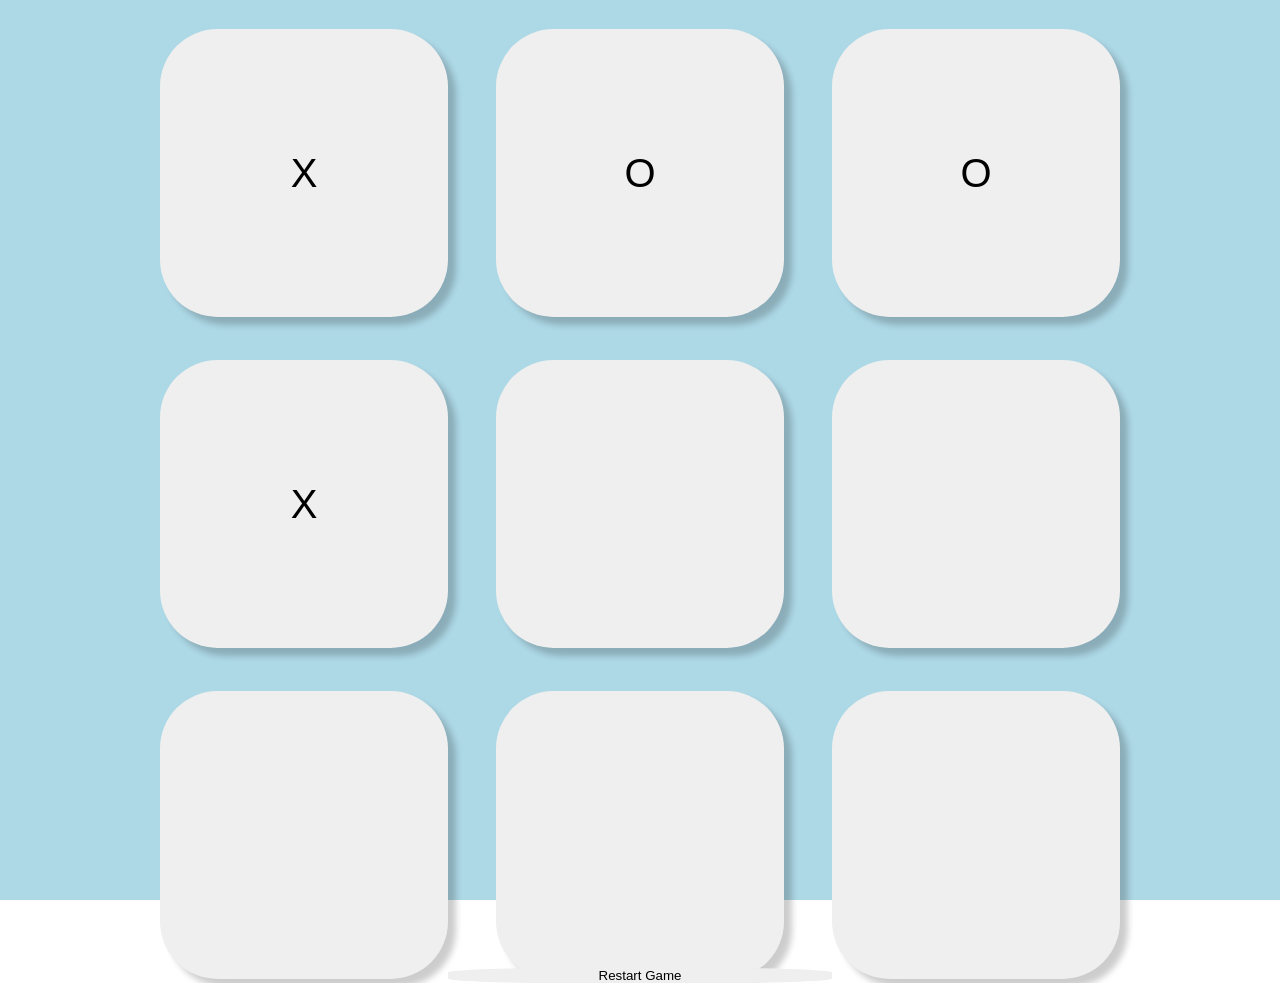
==== ttt/index.html @ 06e55162 "ttt" ====
<!DOCTYPE html>
<html lang="en">
<head>
    <meta charset="UTF-8">
    <meta name="viewport" content="width=device-width, initial-scale=1.0">
    <title>Tic Tac Toe</title>
    <link rel="stylesheet" href="style.css" />
</head>
<body>
    <div id="container">
        <h1>Tic Tac Toe</h1>
        <div class="board">
            <button class="box">X</button>
            <button class="box">O</button>
            <button class="box">O</button>
            <button class="box">X</button>
            <button class="box"></button>
            <button class="box"></button>
            <button class="box"></button>
            <button class="box"></button>
            <button class="box"></button>
        </div>
        <button id="rst">Restart Game</button>
    </div>
    <script src="script.js"></script>
</body>
</html>
---- ttt/style.css ----
*{
    margin: 0;
    padding: 0;
}

body {
    /*background-color: rgba(255, 255, 25);*/
    height: 100dvh;
}

#container {
    height: 100dvh;
    width: 100%;
    display: flex;
    flex-direction: column;
    justify-content: center;
    align-items: center;
    background: lightblue;
    gap: 75px;
}

.board {
    display: grid;
    width: 90%;
    max-width: 960px;
    grid-template-columns:repeat(3, 1fr);
    gap: 5%;
    /*background-color: rgba(255, 0, 0);*/

}

.box {
    margin: 0;
    padding: 0;
    aspect-ratio: 1/1;
    border-radius: 20%;
    border: none;
    font-size: 40px;
    box-shadow: 8px 8px 6px rgba(0, 0, 0, 0.2);
}

#rst {
    width : 30%;
    height: 6%;
    border-radius: 30%;
    border: none;
}
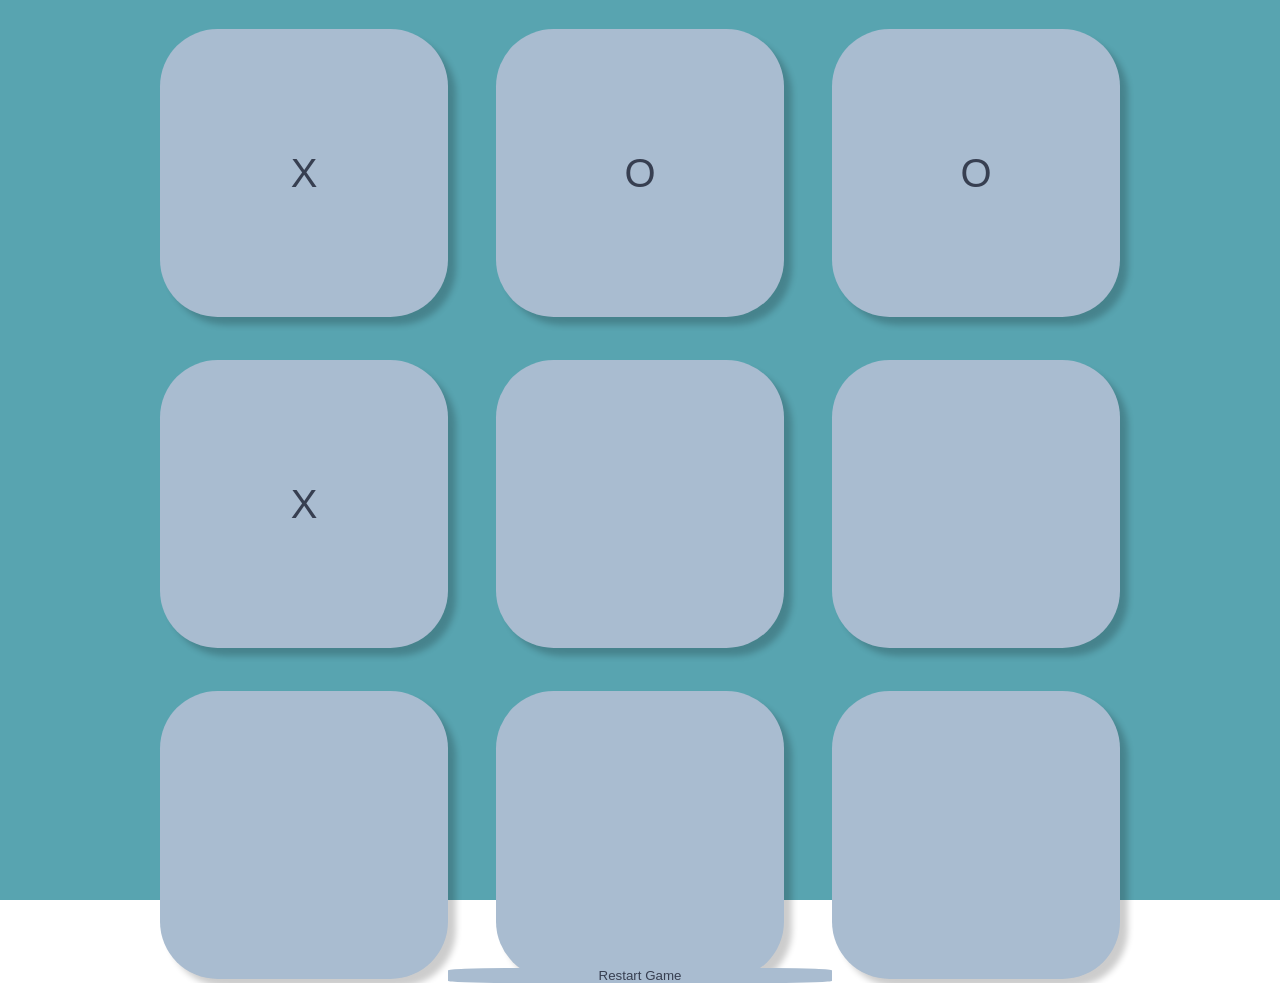
==== commit 13eae117: "whatever" ====
--- a/ttt/index.html
+++ b/ttt/index.html
@@ -10,10 +10,10 @@
     <div id="container">
         <h1>Tic Tac Toe</h1>
         <div class="board">
-            <button class="box">X</button>
-            <button class="box">O</button>
-            <button class="box">O</button>
-            <button class="box">X</button>
+            <button class="box" onclick="appendToScreen()">X</button>
+            <button class="box" onclick="appendToScreen()">O</button>
+            <button class="box" onclick="appendToScreen()">O</button>
+            <button class="box" onclick="appendToScreen()">X</button>
             <button class="box"></button>
             <button class="box"></button>
             <button class="box"></button>
--- a/ttt/style.css
+++ b/ttt/style.css
@@ -15,7 +15,7 @@
     flex-direction: column;
     justify-content: center;
     align-items: center;
-    background: lightblue;
+    background: rgba(88, 164, 176);
     gap: 75px;
 }
 
@@ -37,11 +37,19 @@
     border: none;
     font-size: 40px;
     box-shadow: 8px 8px 6px rgba(0, 0, 0, 0.2);
+    background-color: rgba(169, 188, 208, 1);
+    color: rgba(55, 63, 81);
 }
 
 #rst {
     width : 30%;
     height: 6%;
-    border-radius: 30%;
+    border-radius: 15%;
     border: none;
+    color: rgba(55, 63, 81);
+    background-color: rgba(169, 188, 208, 1);
+}
+
+h1 {
+    color: rgba(55, 63, 81);
 }
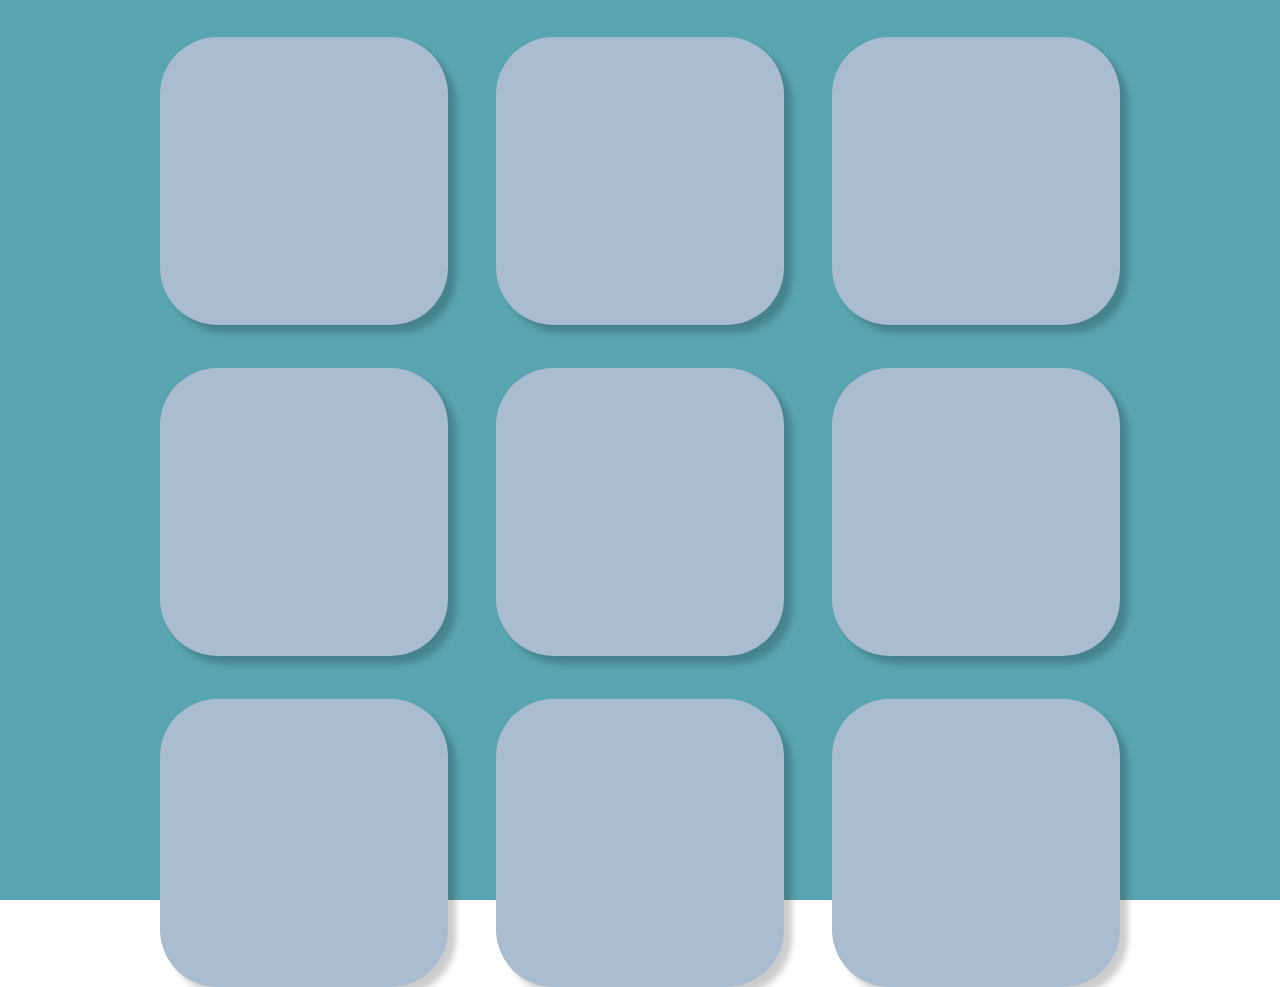
==== commit 0ee4d978: "idk" ====
--- a/ttt/index.html
+++ b/ttt/index.html
@@ -10,17 +10,17 @@
     <div id="container">
         <h1>Tic Tac Toe</h1>
         <div class="board">
-            <button class="box" onclick="appendToScreen()">X</button>
-            <button class="box" onclick="appendToScreen()">O</button>
-            <button class="box" onclick="appendToScreen()">O</button>
-            <button class="box" onclick="appendToScreen()">X</button>
+            <button class="box"></button>
+            <button class="box"></button>
+            <button class="box"></button>
+            <button class="box"></button>
             <button class="box"></button>
             <button class="box"></button>
             <button class="box"></button>
             <button class="box"></button>
             <button class="box"></button>
         </div>
-        <button id="rst">Restart Game</button>
+        <button id="rst"></button>
     </div>
     <script src="script.js"></script>
 </body>
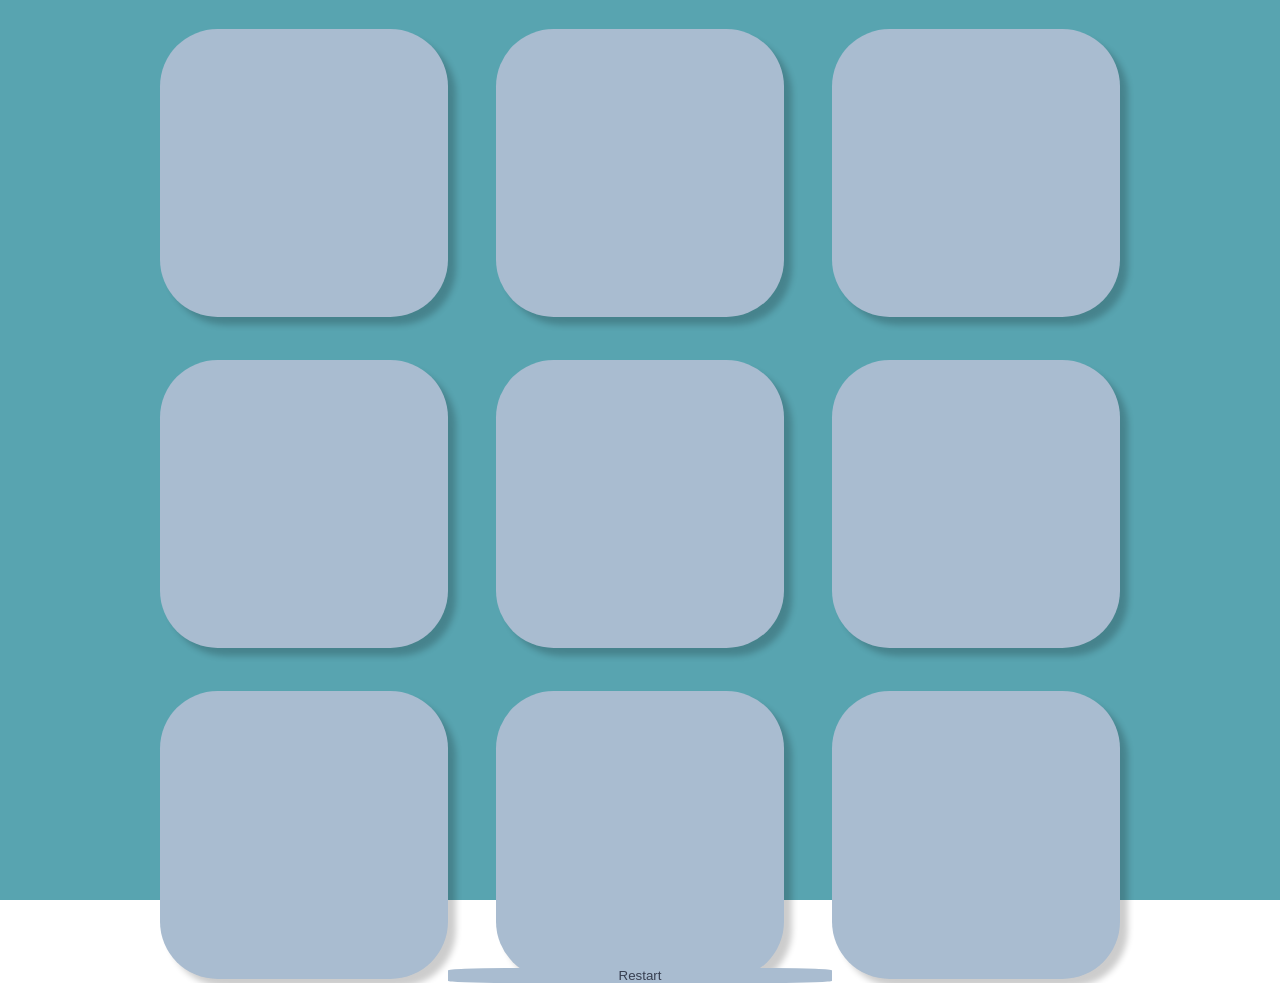
==== commit e91575e1: "final" ====
--- a/ttt/index.html
+++ b/ttt/index.html
@@ -20,7 +20,7 @@
             <button class="box"></button>
             <button class="box"></button>
         </div>
-        <button id="rst"></button>
+        <button id="rst">Restart</button>
     </div>
     <script src="script.js"></script>
 </body>
